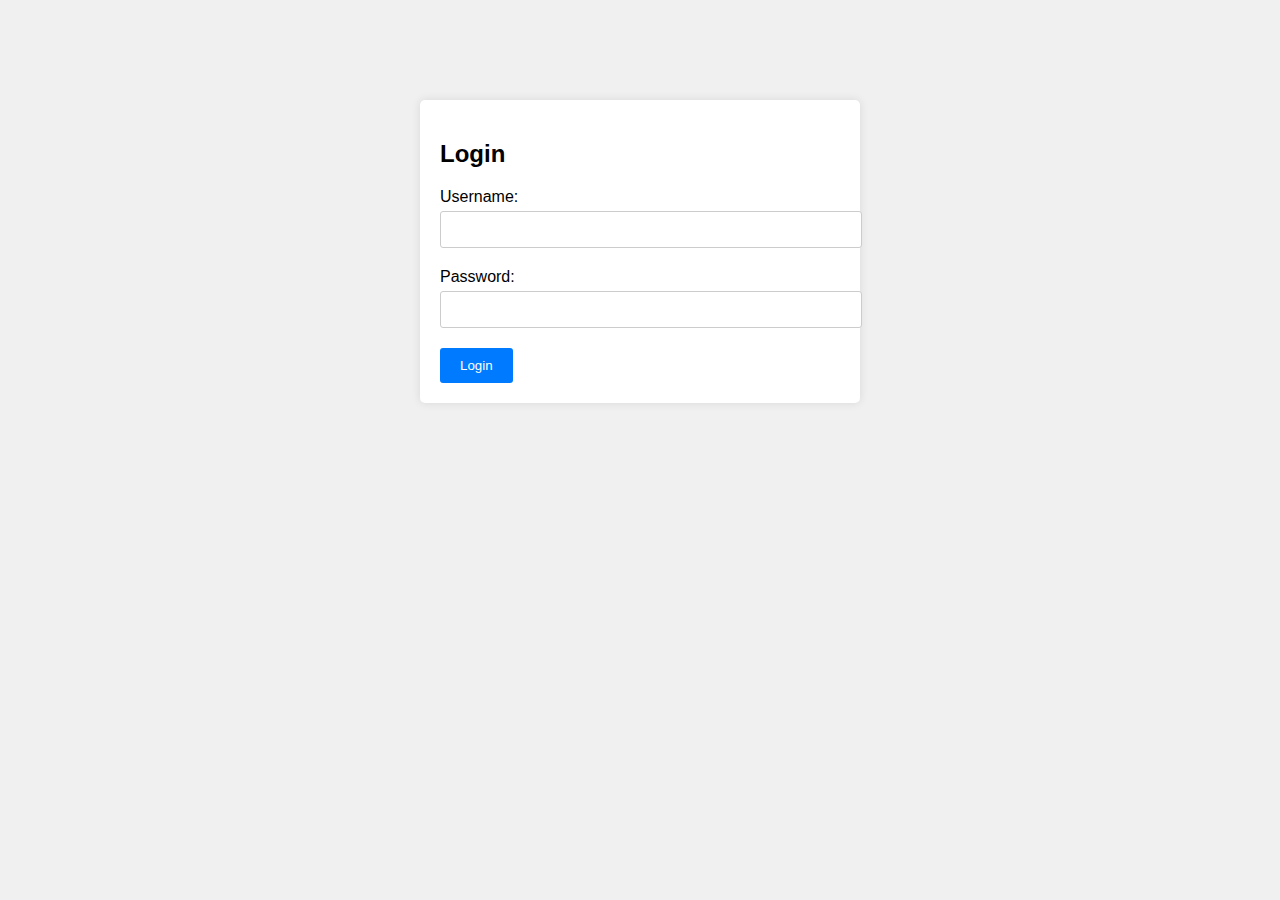
==== index.html @ 59589d4a "implemented basic structure and worked with api integration" ====
<!DOCTYPE html>
<html>

<head>
    <title>Login Page</title>
    <link rel="stylesheet" href="login.css">
</head>

<body>
    <div class="login-container">
        <h2>Login</h2>
        <form id="login-form">
            <div class="form-group">
                <label for="username">Username:</label>
                <input type="text" id="username" name="username" required>
            </div>
            <div class="form-group">
                <label for="password">Password:</label>
                <input type="password" id="password" name="password" required>
            </div>
            <button type="submit">Login</button>
        </form>
    </div>

    <script src="login.js"></script>
</body>

</html>
---- login.css ----
body {
    background-color: #f0f0f0;
    font-family: Arial, sans-serif;
}

.login-container {
    max-width: 400px;
    margin: 100px auto;
    padding: 20px;
    background-color: #fff;
    border-radius: 5px;
    box-shadow: 0 0 10px rgba(0, 0, 0, 0.1);
}

.form-group {
    margin-bottom: 20px;
}

label {
    display: block;
    margin-bottom: 5px;
}

input[type="text"],
input[type="password"] {
    width: 100%;
    padding: 10px;
    border: 1px solid #ccc;
    border-radius: 3px;
}

button {
    padding: 10px 20px;
    background-color: #007bff;
    color: #fff;
    border: none;
    border-radius: 3px;
    cursor: pointer;
}

button:hover {
    background-color: #0056b3;
}
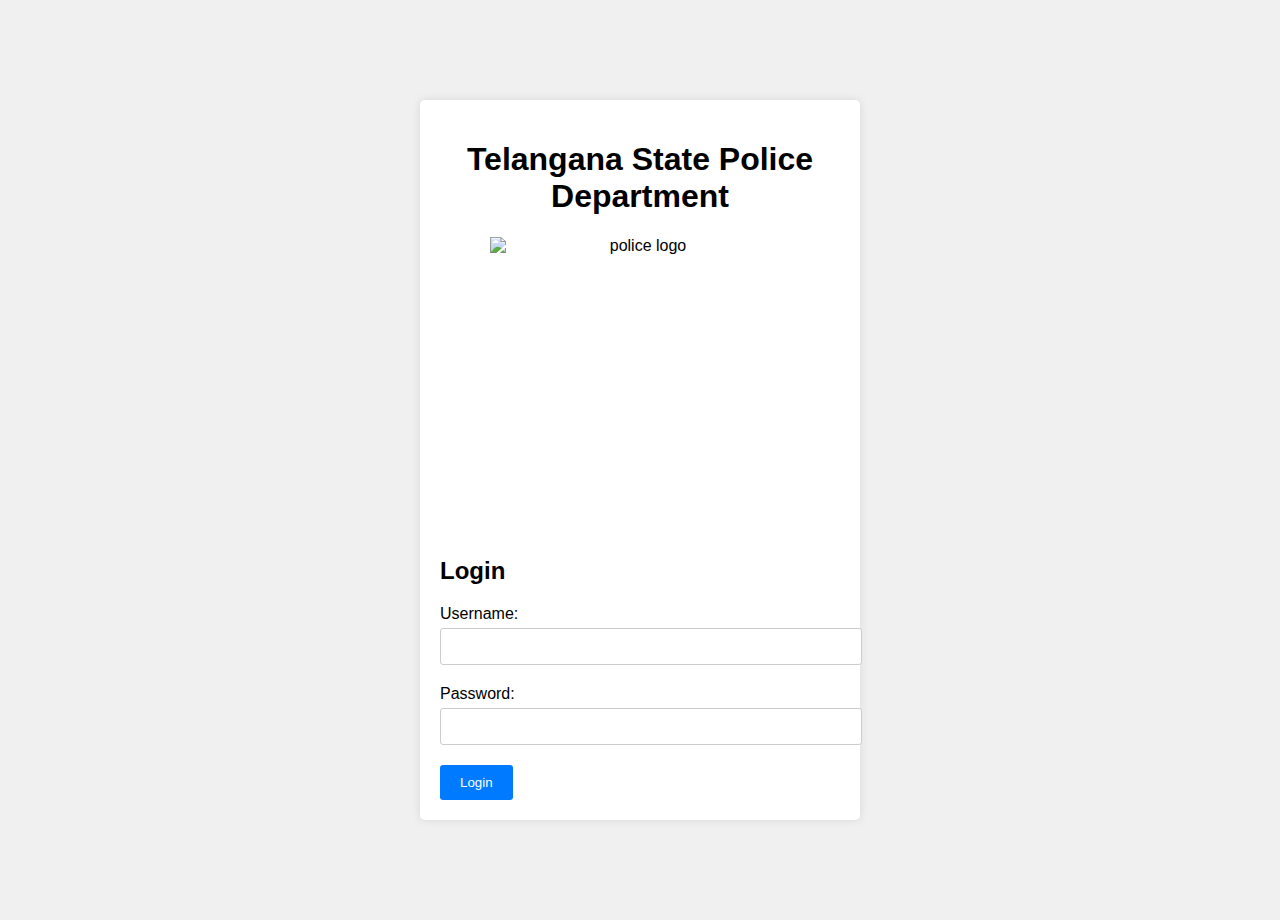
==== commit fffde437: "add bg images" ====
--- a/index.html
+++ b/index.html
@@ -8,6 +8,10 @@
 
 <body>
     <div class="login-container">
+        <div class="image-container">
+            <h1>Telangana State Police Department</h1>
+            <img src="https://tspolice.cgg.gov.in/resources/NewTemplate/images/Telangana_Police_Logo.png" alt="police logo" class="logo">
+        </div>
         <h2>Login</h2>
         <form id="login-form">
             <div class="form-group">
--- a/login.css
+++ b/login.css
@@ -10,6 +10,19 @@
     background-color: #fff;
     border-radius: 5px;
     box-shadow: 0 0 10px rgba(0, 0, 0, 0.1);
+}
+
+.image-container {
+    display: flex;
+    flex-direction: column;
+    text-align: center;
+    justify-content: center;
+    align-items: center;
+}
+
+.logo {
+    height: 300px;
+    width: 300px;
 }
 
 .form-group {
